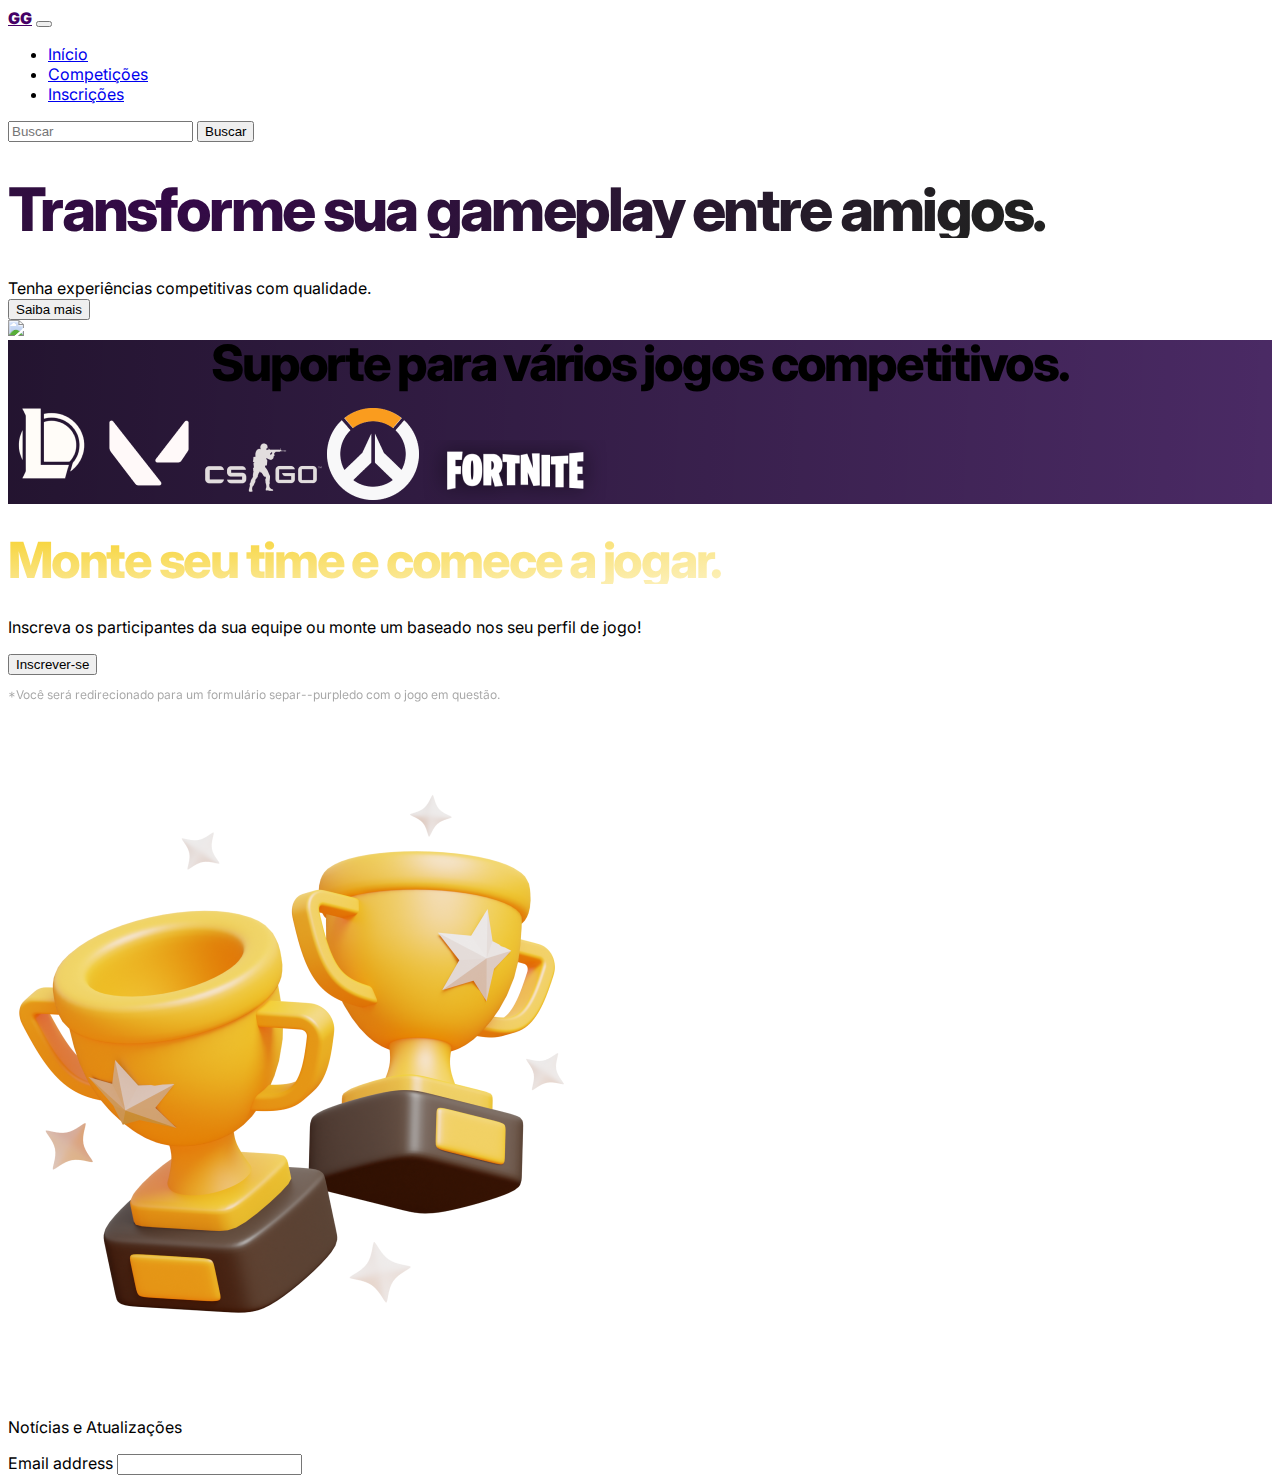
==== index.html @ 8f8a446a "arquivos" ====
<!DOCTYPE html>
<html lang="pt-br">
  <head>
    <meta charset="UTF-8" />
    <meta http-equiv="X-UA-Compatible" content="IE=edge" />
    <meta name="viewport" content="width=device-width, initial-scale=1.0" />
    <link rel="icon" href="./assets/icons8-ps-controller-50 (1).png" type="image/png">

    <link
      href="https://cdn.jsdelivr.net/npm/bootstrap@5.3.0-alpha2/dist/css/bootstrap.min.css"
      rel="stylesheet"
      integrity="sha384-aFq/bzH65dt+w6FI2ooMVUpc+21e0SRygnTpmBvdBgSdnuTN7QbdgL+OapgHtvPp"
      crossorigin="anonymous"
    />
    <script
      src="https://cdn.jsdelivr.net/npm/bootstrap@5.3.0-alpha2/dist/js/bootstrap.bundle.min.js"
      integrity="sha384-qKXV1j0HvMUeCBQ+QVp7JcfGl760yU08IQ+GpUo5hlbpg51QRiuqHAJz8+BrxE/N"
      crossorigin="anonymous"
    ></script>

    <link rel="preconnect" href="https://fonts.googleapis.com" />
    <link rel="preconnect" href="https://fonts.gstatic.com" crossorigin />
    <link
      href="https://fonts.googleapis.com/css2?family=Inter:wght@400;500;600;700;800;900&display=swap"
      rel="stylesheet"
    />
    <title>GameGroup</title>
  </head>
  <body>
    <nav class="navbar navbar-expand-lg bg-body-tertiary">
      <div class="container-sm">
        <a class="navbar-brand" href="#">GG</a>
        <button
          class="navbar-toggler"
          type="button"
          data-bs-toggle="collapse"
          data-bs-target="#navbarSupportedContent"
          aria-controls="navbarSupportedContent"
          aria-expanded="false"
          aria-label="Toggle navigation"
        >
          <span class="navbar-toggler-icon"></span>
        </button>
        <div class="collapse navbar-collapse" id="navbarSupportedContent">
          <ul class="navbar-nav me-auto mb-2 mb-lg-0">
            <li class="nav-item">
              <a class="nav-link active" aria-current="page" href="#landing-page">Início</a>
            </li>
            <li class="nav-item">
              <a class="nav-link" href="#">Competições</a>
            </li>
            <li class="nav-item">
              <a class="nav-link" href="#form-overview">Inscrições</a>
            </li>
          </ul>
          <form class="d-flex" role="search">
            <input
              class="form-control me-2"
              type="search"
              placeholder="Buscar"
              aria-label="Search"
            />
            <button class="btn btn-outline-dark" id="buttonSearch" type="submit">
              Buscar
            </button>
          </form>
        </div>
      </div>
    </nav>
    <section class="section" id="landing-page">
        <div class="container-lg d-flex ">
            <div class="my-auto d-flex flex-column">
                <h1 class="text-dark pb-1" id="gradient">Transforme sua gameplay entre amigos.</h1>
                <div class="text-dark mt-1">Tenha experiências competitivas com qualidade.</div>
                <button type="button" class="btn btn-outline-purple w-25 mt-2">Saiba mais</button>
            </div>
            <div class="container-md">
                <img src="./assets/Kerfin7_NEA_2332.png" class="img-fluid">
            </div>
        </div>
        </div>
    </section>
    <section id="game-informations">
      <div class="container-fluid d-flex flex-column " id="bgGradient">
        <div class="container-lg py-5 ">
        <div class="text-light text-center py-3" id="infoText">Suporte para vários jogos competitivos.</div>
        <div class="d-flex flex-row mt-4 opacity-50  " id="imgGames">
          <img class="row mx-2" src="./assets/league-of-legends7103-removebg-preview 1.png">
          <img class="row mx-2" src="./assets/valorant.png">
          <img class="row mx-2" src="./assets/image 2.png">
          <img class="row mx-2" src="./assets/overwatch.png">
          <img class="row mx-2" src="./assets/fornite.png">
        </div>
        </div>
      </div>
    </section>  
    <section id="form-overview">
      <div class="bg-dark">
        <div class="container-sm d-flex flex-row-reverse w-100">
          <div class="row my-auto w-50 mx-4">
            <h1 class="text-light my-auto" id="titleForm">Monte seu time e comece a jogar.</h1>
            <p class="text-light mt-2">Inscreva os participantes da sua equipe ou monte um baseado nos seu perfil de jogo!</p>
            <div class="px-3"><button type="button" class="btn btn-warning  w-25">Inscrever-se</button></div>
            <p class="text-light mt-3" id="info"> *Você será redirecionado para um formulário separ--purpledo com o jogo em questão.</p>
          </div>
          <div class="row w-50">
            <img src="./assets/asd 1.png">
          </div>
        </div>
        </div>
      </div>
    </section>
    <section id="footer">
      <div class="container-fluid bg-secondary">
        <div class="text-lg-center py-4 d-flex flex-row" id="email">
          <p class="text-black">Notícias e Atualizações</p>
          <form class="d-flex" role="search">
            <label for="exampleInputEmail1" class="form-label">Email address</label>
            <input type="email" class="form-control" id="exampleInputEmail1" aria-describedby="emailHelp">
          </form>
        </div>
      </div>
        <div class="container-lg">
          
        </div>
      </div>
    </section>
  </body>
  <style>
    :root {
      --purple: rgba(46, 0, 83, 0.81);
    }

    body {
      font-family: "Inter", sans-serif;
    }
    .navbar-brand {
      font-weight: 900;
      color: #450066;
    }
    #gradient {
        font-size: 60px;
        font-weight: 800;
        line-height: 93.5%;
        /* or 73px */
        letter-spacing: -0.0457em;
        background: radial-gradient(64.79% 294.87% at 13.44% 37.11%, #340948 0%, rgba(0, 0, 0, 0.87) 100%) /* warning: gradient uses a rotation that is not supported by CSS and may not behave as expected */;
        -webkit-background-clip: text;
        -webkit-text-fill-color: transparent;
        background-clip: text;
    }
    #bgGradient {
      background: linear-gradient(92.18deg, #000000 -90.38%, rgba(46, 0, 83, 0.81) 128.07%);
    }
    #infoText {
      font-weight: 800;
      font-size: 50px;
      line-height: 93.4%;
      /* or 64px */
      text-align: center;
      letter-spacing: -0.045em;
    }
    #titleForm {
      font-weight: 800;
      font-size: 50px;
      line-height: 93.4%;
      /* or 64px */

      letter-spacing: -0.045em;

      background: radial-gradient(106% 295.35% at 3.12% -55.78%, #f5ca0b 0%, #FFFFFF 100%) /* warning: gradient uses a rotation that is not supported by CSS and may not behave as expected */;
      -webkit-background-clip: text;
      -webkit-text-fill-color: transparent;
      background-clip: text;
    }
    #imgGames {
      align-content: center;
      align-items: center;
      justify-content: center;
    }
    #info {
      font-weight: 400;
      font-size: 12px;
      opacity: 35%;
      
    }
    #email {
      align-content: center;
      align-items: center;
      justify-content: center;
    }
    .btn btn-outline {
      background-color: var(--purple);
      border-color: var(--purple);
    }
  </style>
</html>
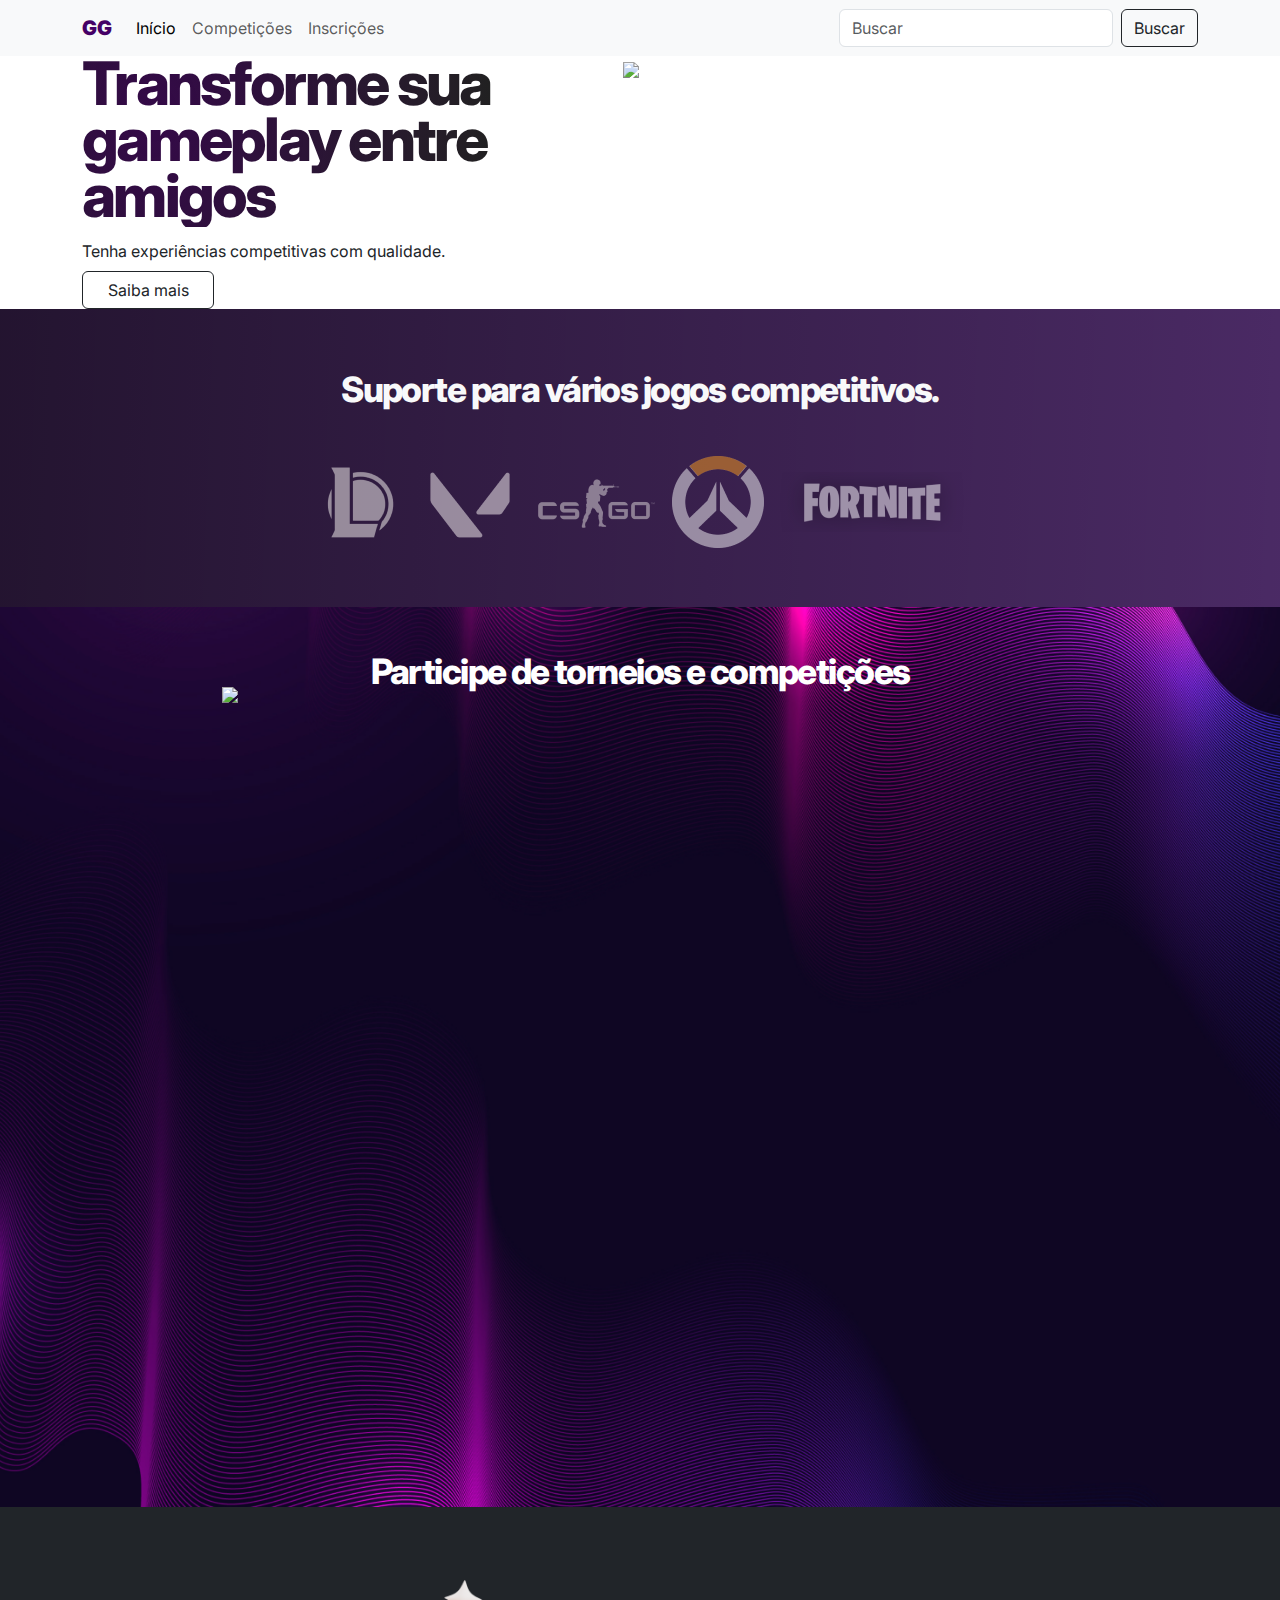
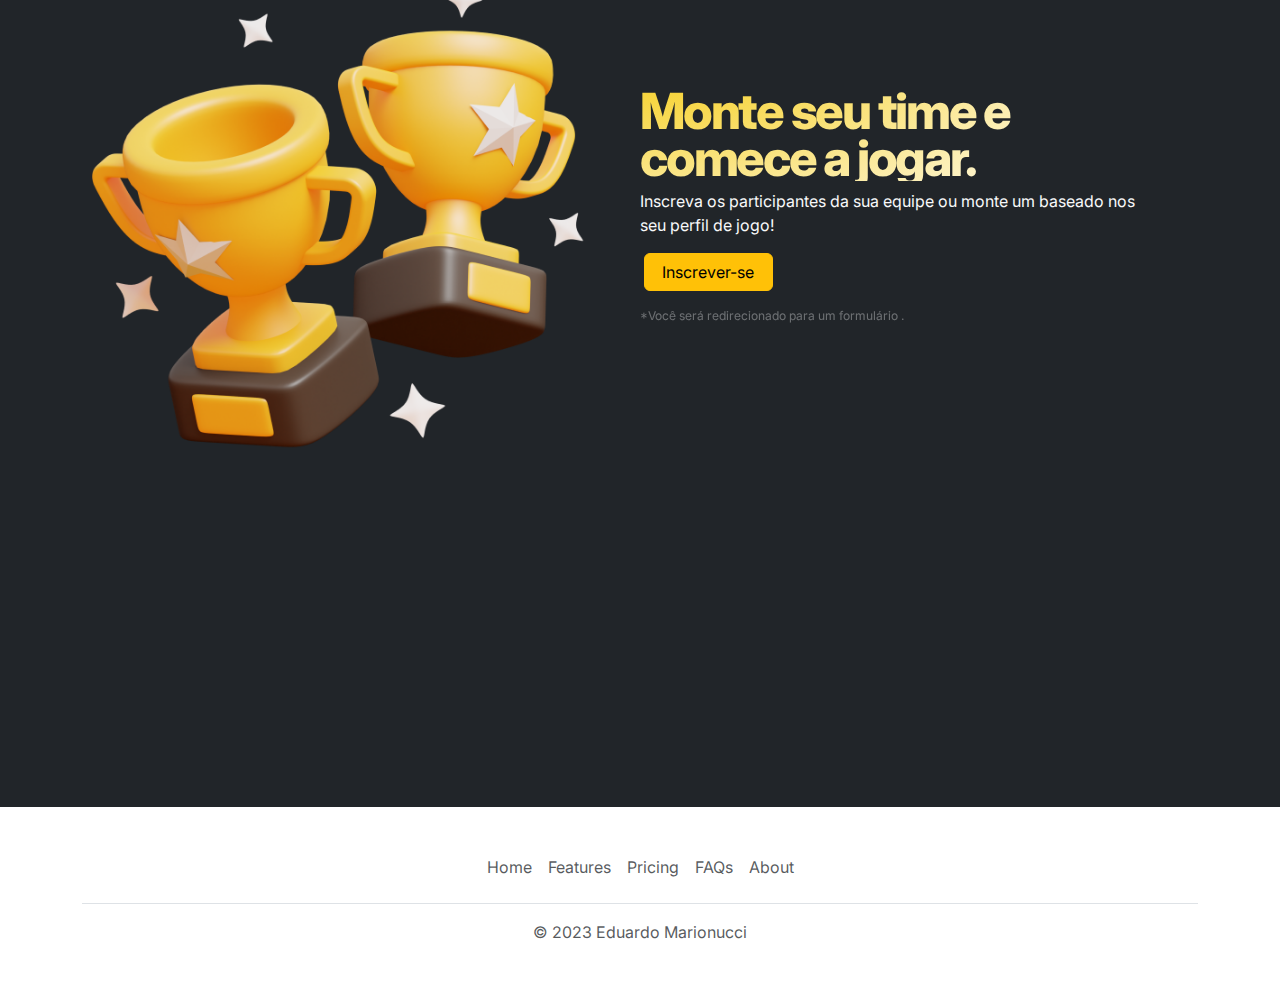
==== commit af3a22d2: "final changes" ====
--- a/index.html
+++ b/index.html
@@ -1,197 +1,288 @@
-<!DOCTYPE html>
-<html lang="pt-br">
-  <head>
-    <meta charset="UTF-8" />
-    <meta http-equiv="X-UA-Compatible" content="IE=edge" />
-    <meta name="viewport" content="width=device-width, initial-scale=1.0" />
-    <link rel="icon" href="./assets/icons8-ps-controller-50 (1).png" type="image/png">
-
-    <link
-      href="https://cdn.jsdelivr.net/npm/bootstrap@5.3.0-alpha2/dist/css/bootstrap.min.css"
-      rel="stylesheet"
-      integrity="sha384-aFq/bzH65dt+w6FI2ooMVUpc+21e0SRygnTpmBvdBgSdnuTN7QbdgL+OapgHtvPp"
-      crossorigin="anonymous"
-    />
-    <script
-      src="https://cdn.jsdelivr.net/npm/bootstrap@5.3.0-alpha2/dist/js/bootstrap.bundle.min.js"
-      integrity="sha384-qKXV1j0HvMUeCBQ+QVp7JcfGl760yU08IQ+GpUo5hlbpg51QRiuqHAJz8+BrxE/N"
-      crossorigin="anonymous"
-    ></script>
-
-    <link rel="preconnect" href="https://fonts.googleapis.com" />
-    <link rel="preconnect" href="https://fonts.gstatic.com" crossorigin />
-    <link
-      href="https://fonts.googleapis.com/css2?family=Inter:wght@400;500;600;700;800;900&display=swap"
-      rel="stylesheet"
-    />
-    <title>GameGroup</title>
-  </head>
-  <body>
-    <nav class="navbar navbar-expand-lg bg-body-tertiary">
-      <div class="container-sm">
-        <a class="navbar-brand" href="#">GG</a>
-        <button
-          class="navbar-toggler"
-          type="button"
-          data-bs-toggle="collapse"
-          data-bs-target="#navbarSupportedContent"
-          aria-controls="navbarSupportedContent"
-          aria-expanded="false"
-          aria-label="Toggle navigation"
-        >
-          <span class="navbar-toggler-icon"></span>
-        </button>
-        <div class="collapse navbar-collapse" id="navbarSupportedContent">
-          <ul class="navbar-nav me-auto mb-2 mb-lg-0">
-            <li class="nav-item">
-              <a class="nav-link active" aria-current="page" href="#landing-page">Início</a>
-            </li>
-            <li class="nav-item">
-              <a class="nav-link" href="#">Competições</a>
-            </li>
-            <li class="nav-item">
-              <a class="nav-link" href="#form-overview">Inscrições</a>
-            </li>
-          </ul>
-          <form class="d-flex" role="search">
-            <input
-              class="form-control me-2"
-              type="search"
-              placeholder="Buscar"
-              aria-label="Search"
-            />
-            <button class="btn btn-outline-dark" id="buttonSearch" type="submit">
-              Buscar
-            </button>
-          </form>
-        </div>
-      </div>
-    </nav>
-    <section class="section" id="landing-page">
-        <div class="container-lg d-flex ">
-            <div class="my-auto d-flex flex-column">
-                <h1 class="text-dark pb-1" id="gradient">Transforme sua gameplay entre amigos.</h1>
-                <div class="text-dark mt-1">Tenha experiências competitivas com qualidade.</div>
-                <button type="button" class="btn btn-outline-purple w-25 mt-2">Saiba mais</button>
-            </div>
-            <div class="container-md">
-                <img src="./assets/Kerfin7_NEA_2332.png" class="img-fluid">
-            </div>
-        </div>
-        </div>
-    </section>
-    <section id="game-informations">
-      <div class="container-fluid d-flex flex-column " id="bgGradient">
-        <div class="container-lg py-5 ">
-        <div class="text-light text-center py-3" id="infoText">Suporte para vários jogos competitivos.</div>
-        <div class="d-flex flex-row mt-4 opacity-50  " id="imgGames">
-          <img class="row mx-2" src="./assets/league-of-legends7103-removebg-preview 1.png">
-          <img class="row mx-2" src="./assets/valorant.png">
-          <img class="row mx-2" src="./assets/image 2.png">
-          <img class="row mx-2" src="./assets/overwatch.png">
-          <img class="row mx-2" src="./assets/fornite.png">
-        </div>
-        </div>
-      </div>
-    </section>  
-    <section id="form-overview">
-      <div class="bg-dark">
-        <div class="container-sm d-flex flex-row-reverse w-100">
-          <div class="row my-auto w-50 mx-4">
-            <h1 class="text-light my-auto" id="titleForm">Monte seu time e comece a jogar.</h1>
-            <p class="text-light mt-2">Inscreva os participantes da sua equipe ou monte um baseado nos seu perfil de jogo!</p>
-            <div class="px-3"><button type="button" class="btn btn-warning  w-25">Inscrever-se</button></div>
-            <p class="text-light mt-3" id="info"> *Você será redirecionado para um formulário separ--purpledo com o jogo em questão.</p>
-          </div>
-          <div class="row w-50">
-            <img src="./assets/asd 1.png">
-          </div>
-        </div>
-        </div>
-      </div>
-    </section>
-    <section id="footer">
-      <div class="container-fluid bg-secondary">
-        <div class="text-lg-center py-4 d-flex flex-row" id="email">
-          <p class="text-black">Notícias e Atualizações</p>
-          <form class="d-flex" role="search">
-            <label for="exampleInputEmail1" class="form-label">Email address</label>
-            <input type="email" class="form-control" id="exampleInputEmail1" aria-describedby="emailHelp">
-          </form>
-        </div>
-      </div>
-        <div class="container-lg">
-          
-        </div>
-      </div>
-    </section>
-  </body>
-  <style>
-    :root {
-      --purple: rgba(46, 0, 83, 0.81);
-    }
-
-    body {
-      font-family: "Inter", sans-serif;
-    }
-    .navbar-brand {
-      font-weight: 900;
-      color: #450066;
-    }
-    #gradient {
-        font-size: 60px;
-        font-weight: 800;
-        line-height: 93.5%;
-        /* or 73px */
-        letter-spacing: -0.0457em;
-        background: radial-gradient(64.79% 294.87% at 13.44% 37.11%, #340948 0%, rgba(0, 0, 0, 0.87) 100%) /* warning: gradient uses a rotation that is not supported by CSS and may not behave as expected */;
-        -webkit-background-clip: text;
-        -webkit-text-fill-color: transparent;
-        background-clip: text;
-    }
-    #bgGradient {
-      background: linear-gradient(92.18deg, #000000 -90.38%, rgba(46, 0, 83, 0.81) 128.07%);
-    }
-    #infoText {
-      font-weight: 800;
-      font-size: 50px;
-      line-height: 93.4%;
-      /* or 64px */
-      text-align: center;
-      letter-spacing: -0.045em;
-    }
-    #titleForm {
-      font-weight: 800;
-      font-size: 50px;
-      line-height: 93.4%;
-      /* or 64px */
-
-      letter-spacing: -0.045em;
-
-      background: radial-gradient(106% 295.35% at 3.12% -55.78%, #f5ca0b 0%, #FFFFFF 100%) /* warning: gradient uses a rotation that is not supported by CSS and may not behave as expected */;
-      -webkit-background-clip: text;
-      -webkit-text-fill-color: transparent;
-      background-clip: text;
-    }
-    #imgGames {
-      align-content: center;
-      align-items: center;
-      justify-content: center;
-    }
-    #info {
-      font-weight: 400;
-      font-size: 12px;
-      opacity: 35%;
-      
-    }
-    #email {
-      align-content: center;
-      align-items: center;
-      justify-content: center;
-    }
-    .btn btn-outline {
-      background-color: var(--purple);
-      border-color: var(--purple);
-    }
-  </style>
-</html>
+<!DOCTYPE html>
+<html lang="pt-br">
+
+<head>
+  <meta charset="UTF-8" />
+  <meta http-equiv="X-UA-Compatible" content="IE=edge" />
+  <meta name="viewport" content="width=device-width, initial-scale=1.0" />
+  <link rel="icon" href="./assets/icons8-ps-controller-50 (1).png" type="image/png">
+  <script src="js/script.js"></script>
+  <link rel="stylesheet" href="https://cdnjs.cloudflare.com/ajax/libs/bootstrap/5.0.1/css/bootstrap.min.css">
+
+  <link href="https://cdn.jsdelivr.net/npm/bootstrap@5.3.0-alpha2/dist/css/bootstrap.min.css" rel="stylesheet"
+    integrity="sha384-aFq/bzH65dt+w6FI2ooMVUpc+21e0SRygnTpmBvdBgSdnuTN7QbdgL+OapgHtvPp" crossorigin="anonymous" />
+  <script src="https://cdn.jsdelivr.net/npm/bootstrap@5.3.0-alpha2/dist/js/bootstrap.bundle.min.js"
+    integrity="sha384-qKXV1j0HvMUeCBQ+QVp7JcfGl760yU08IQ+GpUo5hlbpg51QRiuqHAJz8+BrxE/N"
+    crossorigin="anonymous"></script>
+
+  <link rel="preconnect" href="https://fonts.googleapis.com" />
+  <link rel="preconnect" href="https://fonts.gstatic.com" crossorigin />
+  <link href="https://fonts.googleapis.com/css2?family=Inter:wght@400;500;600;700;800;900&display=swap"
+    rel="stylesheet" />
+  <title>GameGroup</title>
+</head>
+
+<body>
+  <nav class="navbar navbar-expand-lg bg-body-tertiary">
+    <div class="container-sm">
+      <a class="navbar-brand" href="#">GG</a>
+      <button class="navbar-toggler" type="button" data-bs-toggle="collapse" data-bs-target="#navbarSupportedContent"
+        aria-controls="navbarSupportedContent" aria-expanded="false" aria-label="Toggle navigation">
+        <span class="navbar-toggler-icon"></span>
+      </button>
+      <div class="collapse navbar-collapse" id="navbarSupportedContent">
+        <ul class="navbar-nav me-auto mb-2 mb-lg-0">
+          <li class="nav-item">
+            <a class="nav-link active" aria-current="page" href="#landing-page">Início</a>
+          </li>
+          <li class="nav-item">
+            <a class="nav-link" href="#">Competições</a>
+          </li>
+          <li class="nav-item">
+            <a class="nav-link" href="#form-overview">Inscrições</a>
+          </li>
+        </ul>
+        <form class="d-flex" role="search">
+          <input class="form-control me-2" type="search" placeholder="Buscar" aria-label="Search" />
+          <button class="btn btn-outline-dark" id="buttonSearch" type="submit">
+            Buscar
+          </button>
+        </form>
+      </div>
+    </div>
+  </nav>
+  <section class="section" id="landing-page">
+    <div class="container-lg d-flex ">
+      <div class="my-auto d-flex flex-column">
+        <h1 class="text-dark pb-1" id="gradient">Transforme sua gameplay entre amigos</h1>
+        <div class="text-dark mt-1">Tenha experiências competitivas com qualidade.</div>
+        <button type="button" class="btn btn-outline-dark w-25 mt-2">Saiba mais</button>
+      </div>
+      <div class="container-md">
+        <img src="./assets/Kerfin7_NEA_2332.png" class="img-fluid">
+      </div>
+    </div>
+    </div>
+  </section>
+  <section id="game-informations">
+    <div class="container-fluid d-flex flex-column " id="bgGradient">
+      <div class="container-lg py-5 ">
+        <div class="d-flex justify-content-center">
+          <div class="text-light text-center py-3" id="infoText">Suporte para vários jogos competitivos.</div>
+        </div>
+        <div class="d-flex flex-row mt-4 opacity-50  " id="imgGames">
+          <img class="row mx-2" src="./assets/league-of-legends7103-removebg-preview 1.png">
+          <img class="row mx-2" src="./assets/valorant.png">
+          <img class="row mx-2" src="./assets/image 2.png">
+          <img class="row mx-2" src="./assets/overwatch.png">
+          <img class="row mx-2" src="./assets/fornite.png">
+        </div>
+      </div>
+    </div>
+  </section>
+  <section id="tournaments">
+    <div class="bg-opacity-50">
+      <div class="masterhead object-fit-cover bg-dark"
+        style="background-image: url('./assets/3312542\ 1.png');">
+        <div class="container-lg pt-5 d-flex flex-column align-items-center">
+          <h1 id="titleTournaments" class="text-white">Participe de torneios e competições</h1>
+          <img src="/assets/champions-loud-removebg (2).png" class="img w-75">
+        </div>
+      </div>
+    </div>
+  </section>
+  <section id="form-overview">
+    <div class="bg-dark" style="height: 100vh !important;">
+      <div class="container-sm d-flex flex-row-reverse w-100">
+        <div class="row my-auto w-50 mx-4">
+          <h1 class="text-light my-auto" id="titleForm">Monte seu time e comece a jogar.</h1>
+          <p class="text-light mt-2">Inscreva os participantes da sua equipe ou monte um baseado nos seu perfil de jogo!
+          </p>
+          <div class="px-3"><button type="button" class="btn btn-warning  w-25" data-bs-toggle="modal"
+              data-bs-target="#myModal">Inscrever-se</button></div>
+          <p class="text-light mt-3" id="info"> *Você será redirecionado para um formulário .</p>
+        </div>
+        <div class="row w-50">
+          <img src="./assets/asd 1.png">
+        </div>
+      </div>
+    </div>
+    </div>
+
+    <!-- Modal -->
+    <div class="modal fade " id="myModal" tabindex="-1" aria-labelledby="exampleModalLabel" aria-hidden="true">
+      <div class="modal-dialog">
+        <div class="modal-content">
+          <div class="modal-header">
+            <h5 class="modal-title" id="exampleModalLabel">Formulário de Exemplo</h5>
+            <button type="button" class="btn-close" data-bs-dismiss="modal" aria-label="Fechar"></button>
+          </div>
+          <div class="modal-body">
+            <div>
+              <div class="mb-3">
+                <label for="nome" class="form-label">Nome</label>
+                <input type="text" class="form-control" id="nome">
+              </div>
+              <div class="mb-3">
+                <label for="data-nascimento" class="form-label">Data de Nascimento</label>
+                <input type="date" class="form-control" id="data-nascimento">
+              </div>
+              <div class="mb-3">
+                <label for="opcoes1" class="form-label">Opções 1</label>
+                <select class="form-select" aria-label="Opções 1" id="opcoes1">
+                  <option selected>Selecione uma opção</option>
+                  <option value="1">Opção 1</option>
+                  <option value="2">Opção 2</option>
+                  <option value="3">Opção 3</option>
+                  <option value="4">Opção 4</option>
+                  <option value="5">Opção 5</option>
+                </select>
+              </div>
+              <div class="mb-3 ">
+                <label for="radio" class="form-label">Tipo de Inscrição</label><br>
+                <div class="d-flex">
+                  <div class="form-check m">
+                    <input class="form-check-input" type="radio" name="radio" id="radio1" value="option1" checked>
+                    <label class="form-check-label" for="radio1">
+                      Um jogador
+                    </label>
+                  </div>
+                  <div class="form-check mx-2">
+                    <input class="form-check-input" type="radio" name="radio" id="radio2" value="option2">
+                    <label class="form-check-label" for="radio2">
+                      Equipe
+                    </label>
+                  </div>
+                </div>
+              </div>
+              </form>
+            </div>
+            <div class="modal-footer">
+              <button type="button" class="btn btn-secondary" data-bs-dismiss="modal">Fechar</button>
+              <button type="button" class="btn btn-primary">Salvar</button>
+            </div>
+          </div>
+        </div>
+      </div>
+  </section>
+  <footer>
+    <div class="container">
+      <footer class="py-3 my-4">
+        <ul class="nav justify-content-center border-bottom pb-3 mb-3">
+          <li class="nav-item"><a href="#" class="nav-link px-2 text-muted">Home</a></li>
+          <li class="nav-item"><a href="#" class="nav-link px-2 text-muted">Features</a></li>
+          <li class="nav-item"><a href="#" class="nav-link px-2 text-muted">Pricing</a></li>
+          <li class="nav-item"><a href="#" class="nav-link px-2 text-muted">FAQs</a></li>
+          <li class="nav-item"><a href="#" class="nav-link px-2 text-muted">About</a></li>
+        </ul>
+        <p class="text-center text-muted">© 2023 Eduardo Marionucci</p>
+      </footer>
+    </div>
+  </footer>
+</body>
+<!-- Adicione o JavaScript do Bootstrap e do jQuery -->
+<script src="https://code.jquery.com/jquery-3.6.0.min.js"></script>
+<script src="https://cdnjs.cloudflare.com/ajax/libs/bootstrap/5.0.1/js/bootstrap.bundle.min.js"></script>
+<style>
+  :root {
+    --purple: rgba(46, 0, 83, 0.81);
+  }
+
+  body {
+    font-family: "Inter", sans-serif;
+  }
+
+  .navbar-brand {
+    font-weight: 900;
+    color: #450066;
+  }
+
+  #gradient {
+    font-size: 60px;
+    font-weight: 800;
+    line-height: 93.5%;
+    /* or 73px */
+    letter-spacing: -0.0457em;
+    background: radial-gradient(64.79% 294.87% at 13.44% 37.11%, #340948 0%, rgba(0, 0, 0, 0.87) 100%)
+      /* warning: gradient uses a rotation that is not supported by CSS and may not behave as expected */
+    ;
+    -webkit-background-clip: text;
+    -webkit-text-fill-color: transparent;
+    background-clip: text;
+  }
+
+  #bgGradient {
+    background: linear-gradient(92.18deg, #000000 -90.38%, rgba(46, 0, 83, 0.81) 128.07%);
+  }
+
+  #infoText {
+    font-weight: 800;
+    font-size: 35px;
+    line-height: 93.4%;
+    /* or 64px */
+    letter-spacing: -0.045em;
+    max-width: 60%;
+    text-align: center;
+    margin: 0;
+  }
+
+  #titleTournaments {
+    font-weight: 800;
+    font-size: 35px;
+    line-height: 93.4%;
+    /* or 64px */
+    letter-spacing: -0.045em;
+    text-align: center;
+    margin: 0;
+  }
+
+  #titleForm {
+    font-weight: 800;
+    font-size: 50px;
+    line-height: 93.4%;
+    /* or 64px */
+
+    letter-spacing: -0.045em;
+
+    background: radial-gradient(106% 295.35% at 3.12% -55.78%, #f5ca0b 0%, #FFFFFF 100%)
+      /* warning: gradient uses a rotation that is not supported by CSS and may not behave as expected */
+    ;
+    -webkit-background-clip: text;
+    -webkit-text-fill-color: transparent;
+    background-clip: text;
+  }
+
+  #imgGames {
+    align-content: center;
+    align-items: center;
+    justify-content: center;
+  }
+
+  #info {
+    font-weight: 400;
+    font-size: 12px;
+    opacity: 35%;
+
+  }
+
+  #email {
+    align-content: center;
+    align-items: center;
+    justify-content: center;
+  }
+
+  .btn btn-outline {
+    background-color: var(--purple);
+    border-color: var(--purple);
+  }
+
+  .masterhead {
+    min-height: 100vh;
+    background-position: center;
+    background-repeat: no-repeat;
+    background-size: cover;
+    position: relative;
+  }
+</style>
+
+</html>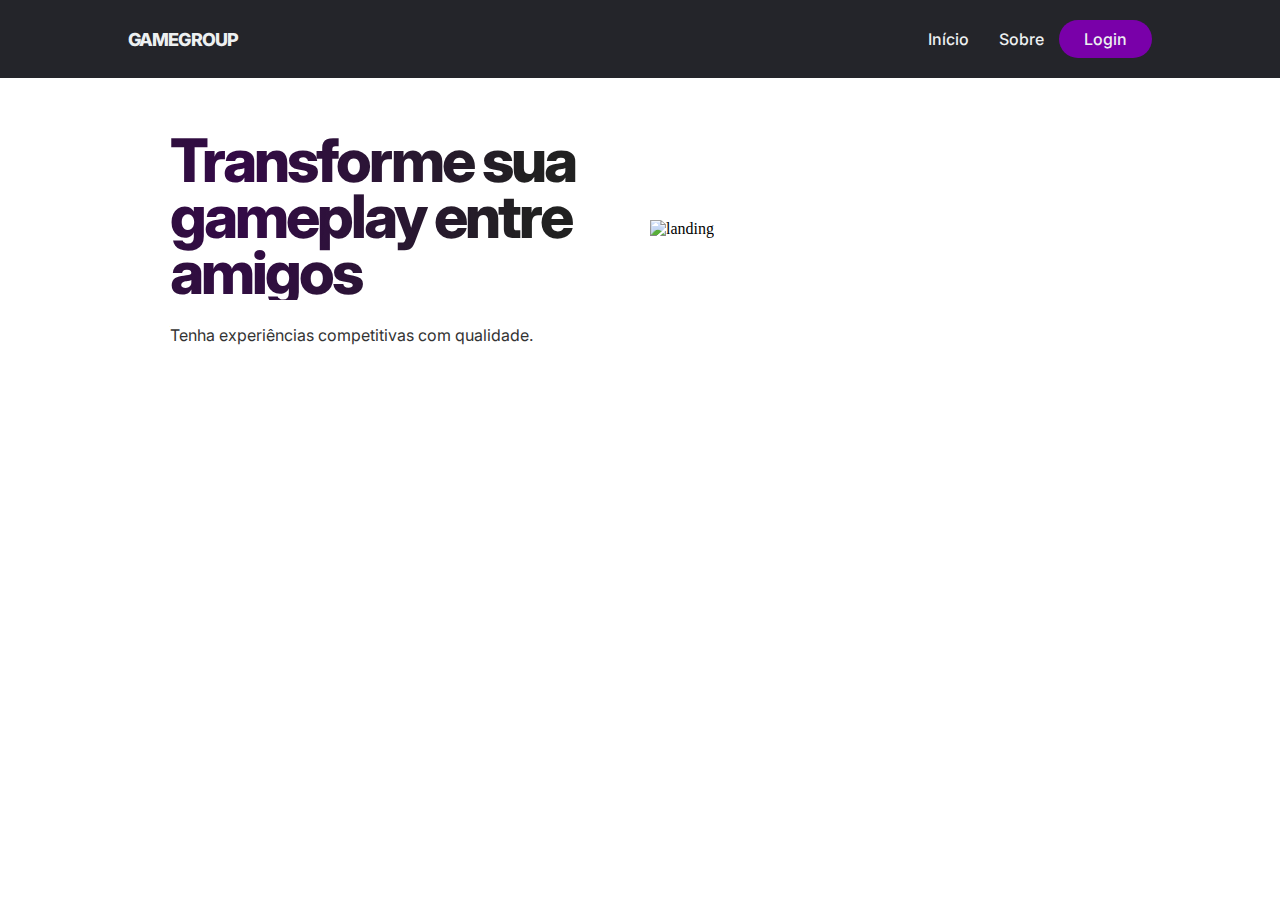
==== commit 4f14fef9: "Login auth" ====
--- a/index.html
+++ b/index.html
@@ -1,288 +1,51 @@
-<!DOCTYPE html>
-<html lang="pt-br">
-
-<head>
-  <meta charset="UTF-8" />
-  <meta http-equiv="X-UA-Compatible" content="IE=edge" />
-  <meta name="viewport" content="width=device-width, initial-scale=1.0" />
-  <link rel="icon" href="./assets/icons8-ps-controller-50 (1).png" type="image/png">
-  <script src="js/script.js"></script>
-  <link rel="stylesheet" href="https://cdnjs.cloudflare.com/ajax/libs/bootstrap/5.0.1/css/bootstrap.min.css">
-
-  <link href="https://cdn.jsdelivr.net/npm/bootstrap@5.3.0-alpha2/dist/css/bootstrap.min.css" rel="stylesheet"
-    integrity="sha384-aFq/bzH65dt+w6FI2ooMVUpc+21e0SRygnTpmBvdBgSdnuTN7QbdgL+OapgHtvPp" crossorigin="anonymous" />
-  <script src="https://cdn.jsdelivr.net/npm/bootstrap@5.3.0-alpha2/dist/js/bootstrap.bundle.min.js"
-    integrity="sha384-qKXV1j0HvMUeCBQ+QVp7JcfGl760yU08IQ+GpUo5hlbpg51QRiuqHAJz8+BrxE/N"
-    crossorigin="anonymous"></script>
-
-  <link rel="preconnect" href="https://fonts.googleapis.com" />
-  <link rel="preconnect" href="https://fonts.gstatic.com" crossorigin />
-  <link href="https://fonts.googleapis.com/css2?family=Inter:wght@400;500;600;700;800;900&display=swap"
-    rel="stylesheet" />
-  <title>GameGroup</title>
-</head>
-
-<body>
-  <nav class="navbar navbar-expand-lg bg-body-tertiary">
-    <div class="container-sm">
-      <a class="navbar-brand" href="#">GG</a>
-      <button class="navbar-toggler" type="button" data-bs-toggle="collapse" data-bs-target="#navbarSupportedContent"
-        aria-controls="navbarSupportedContent" aria-expanded="false" aria-label="Toggle navigation">
-        <span class="navbar-toggler-icon"></span>
-      </button>
-      <div class="collapse navbar-collapse" id="navbarSupportedContent">
-        <ul class="navbar-nav me-auto mb-2 mb-lg-0">
-          <li class="nav-item">
-            <a class="nav-link active" aria-current="page" href="#landing-page">Início</a>
-          </li>
-          <li class="nav-item">
-            <a class="nav-link" href="#">Competições</a>
-          </li>
-          <li class="nav-item">
-            <a class="nav-link" href="#form-overview">Inscrições</a>
-          </li>
-        </ul>
-        <form class="d-flex" role="search">
-          <input class="form-control me-2" type="search" placeholder="Buscar" aria-label="Search" />
-          <button class="btn btn-outline-dark" id="buttonSearch" type="submit">
-            Buscar
-          </button>
-        </form>
-      </div>
-    </div>
-  </nav>
-  <section class="section" id="landing-page">
-    <div class="container-lg d-flex ">
-      <div class="my-auto d-flex flex-column">
-        <h1 class="text-dark pb-1" id="gradient">Transforme sua gameplay entre amigos</h1>
-        <div class="text-dark mt-1">Tenha experiências competitivas com qualidade.</div>
-        <button type="button" class="btn btn-outline-dark w-25 mt-2">Saiba mais</button>
-      </div>
-      <div class="container-md">
-        <img src="./assets/Kerfin7_NEA_2332.png" class="img-fluid">
-      </div>
-    </div>
-    </div>
-  </section>
-  <section id="game-informations">
-    <div class="container-fluid d-flex flex-column " id="bgGradient">
-      <div class="container-lg py-5 ">
-        <div class="d-flex justify-content-center">
-          <div class="text-light text-center py-3" id="infoText">Suporte para vários jogos competitivos.</div>
-        </div>
-        <div class="d-flex flex-row mt-4 opacity-50  " id="imgGames">
-          <img class="row mx-2" src="./assets/league-of-legends7103-removebg-preview 1.png">
-          <img class="row mx-2" src="./assets/valorant.png">
-          <img class="row mx-2" src="./assets/image 2.png">
-          <img class="row mx-2" src="./assets/overwatch.png">
-          <img class="row mx-2" src="./assets/fornite.png">
-        </div>
-      </div>
-    </div>
-  </section>
-  <section id="tournaments">
-    <div class="bg-opacity-50">
-      <div class="masterhead object-fit-cover bg-dark"
-        style="background-image: url('./assets/3312542\ 1.png');">
-        <div class="container-lg pt-5 d-flex flex-column align-items-center">
-          <h1 id="titleTournaments" class="text-white">Participe de torneios e competições</h1>
-          <img src="/assets/champions-loud-removebg (2).png" class="img w-75">
-        </div>
-      </div>
-    </div>
-  </section>
-  <section id="form-overview">
-    <div class="bg-dark" style="height: 100vh !important;">
-      <div class="container-sm d-flex flex-row-reverse w-100">
-        <div class="row my-auto w-50 mx-4">
-          <h1 class="text-light my-auto" id="titleForm">Monte seu time e comece a jogar.</h1>
-          <p class="text-light mt-2">Inscreva os participantes da sua equipe ou monte um baseado nos seu perfil de jogo!
-          </p>
-          <div class="px-3"><button type="button" class="btn btn-warning  w-25" data-bs-toggle="modal"
-              data-bs-target="#myModal">Inscrever-se</button></div>
-          <p class="text-light mt-3" id="info"> *Você será redirecionado para um formulário .</p>
-        </div>
-        <div class="row w-50">
-          <img src="./assets/asd 1.png">
-        </div>
-      </div>
-    </div>
-    </div>
-
-    <!-- Modal -->
-    <div class="modal fade " id="myModal" tabindex="-1" aria-labelledby="exampleModalLabel" aria-hidden="true">
-      <div class="modal-dialog">
-        <div class="modal-content">
-          <div class="modal-header">
-            <h5 class="modal-title" id="exampleModalLabel">Formulário de Exemplo</h5>
-            <button type="button" class="btn-close" data-bs-dismiss="modal" aria-label="Fechar"></button>
-          </div>
-          <div class="modal-body">
-            <div>
-              <div class="mb-3">
-                <label for="nome" class="form-label">Nome</label>
-                <input type="text" class="form-control" id="nome">
-              </div>
-              <div class="mb-3">
-                <label for="data-nascimento" class="form-label">Data de Nascimento</label>
-                <input type="date" class="form-control" id="data-nascimento">
-              </div>
-              <div class="mb-3">
-                <label for="opcoes1" class="form-label">Opções 1</label>
-                <select class="form-select" aria-label="Opções 1" id="opcoes1">
-                  <option selected>Selecione uma opção</option>
-                  <option value="1">Opção 1</option>
-                  <option value="2">Opção 2</option>
-                  <option value="3">Opção 3</option>
-                  <option value="4">Opção 4</option>
-                  <option value="5">Opção 5</option>
-                </select>
-              </div>
-              <div class="mb-3 ">
-                <label for="radio" class="form-label">Tipo de Inscrição</label><br>
-                <div class="d-flex">
-                  <div class="form-check m">
-                    <input class="form-check-input" type="radio" name="radio" id="radio1" value="option1" checked>
-                    <label class="form-check-label" for="radio1">
-                      Um jogador
-                    </label>
-                  </div>
-                  <div class="form-check mx-2">
-                    <input class="form-check-input" type="radio" name="radio" id="radio2" value="option2">
-                    <label class="form-check-label" for="radio2">
-                      Equipe
-                    </label>
-                  </div>
-                </div>
-              </div>
-              </form>
-            </div>
-            <div class="modal-footer">
-              <button type="button" class="btn btn-secondary" data-bs-dismiss="modal">Fechar</button>
-              <button type="button" class="btn btn-primary">Salvar</button>
-            </div>
-          </div>
-        </div>
-      </div>
-  </section>
-  <footer>
-    <div class="container">
-      <footer class="py-3 my-4">
-        <ul class="nav justify-content-center border-bottom pb-3 mb-3">
-          <li class="nav-item"><a href="#" class="nav-link px-2 text-muted">Home</a></li>
-          <li class="nav-item"><a href="#" class="nav-link px-2 text-muted">Features</a></li>
-          <li class="nav-item"><a href="#" class="nav-link px-2 text-muted">Pricing</a></li>
-          <li class="nav-item"><a href="#" class="nav-link px-2 text-muted">FAQs</a></li>
-          <li class="nav-item"><a href="#" class="nav-link px-2 text-muted">About</a></li>
-        </ul>
-        <p class="text-center text-muted">© 2023 Eduardo Marionucci</p>
-      </footer>
-    </div>
-  </footer>
-</body>
-<!-- Adicione o JavaScript do Bootstrap e do jQuery -->
-<script src="https://code.jquery.com/jquery-3.6.0.min.js"></script>
-<script src="https://cdnjs.cloudflare.com/ajax/libs/bootstrap/5.0.1/js/bootstrap.bundle.min.js"></script>
-<style>
-  :root {
-    --purple: rgba(46, 0, 83, 0.81);
-  }
-
-  body {
-    font-family: "Inter", sans-serif;
-  }
-
-  .navbar-brand {
-    font-weight: 900;
-    color: #450066;
-  }
-
-  #gradient {
-    font-size: 60px;
-    font-weight: 800;
-    line-height: 93.5%;
-    /* or 73px */
-    letter-spacing: -0.0457em;
-    background: radial-gradient(64.79% 294.87% at 13.44% 37.11%, #340948 0%, rgba(0, 0, 0, 0.87) 100%)
-      /* warning: gradient uses a rotation that is not supported by CSS and may not behave as expected */
-    ;
-    -webkit-background-clip: text;
-    -webkit-text-fill-color: transparent;
-    background-clip: text;
-  }
-
-  #bgGradient {
-    background: linear-gradient(92.18deg, #000000 -90.38%, rgba(46, 0, 83, 0.81) 128.07%);
-  }
-
-  #infoText {
-    font-weight: 800;
-    font-size: 35px;
-    line-height: 93.4%;
-    /* or 64px */
-    letter-spacing: -0.045em;
-    max-width: 60%;
-    text-align: center;
-    margin: 0;
-  }
-
-  #titleTournaments {
-    font-weight: 800;
-    font-size: 35px;
-    line-height: 93.4%;
-    /* or 64px */
-    letter-spacing: -0.045em;
-    text-align: center;
-    margin: 0;
-  }
-
-  #titleForm {
-    font-weight: 800;
-    font-size: 50px;
-    line-height: 93.4%;
-    /* or 64px */
-
-    letter-spacing: -0.045em;
-
-    background: radial-gradient(106% 295.35% at 3.12% -55.78%, #f5ca0b 0%, #FFFFFF 100%)
-      /* warning: gradient uses a rotation that is not supported by CSS and may not behave as expected */
-    ;
-    -webkit-background-clip: text;
-    -webkit-text-fill-color: transparent;
-    background-clip: text;
-  }
-
-  #imgGames {
-    align-content: center;
-    align-items: center;
-    justify-content: center;
-  }
-
-  #info {
-    font-weight: 400;
-    font-size: 12px;
-    opacity: 35%;
-
-  }
-
-  #email {
-    align-content: center;
-    align-items: center;
-    justify-content: center;
-  }
-
-  .btn btn-outline {
-    background-color: var(--purple);
-    border-color: var(--purple);
-  }
-
-  .masterhead {
-    min-height: 100vh;
-    background-position: center;
-    background-repeat: no-repeat;
-    background-size: cover;
-    position: relative;
-  }
-</style>
-
+<!DOCTYPE html>
+<html lang="pt-br">
+
+<head>
+    <meta charset="UTF-8">
+    <meta name="viewport" content="width=device-width, initial-scale=1.0">
+    <link rel="preconnect" href="https://fonts.googleapis.com" />
+    <link rel="preconnect" href="https://fonts.gstatic.com" crossorigin />
+    <link href="https://fonts.googleapis.com/css2?family=Inter:wght@400;500;600;700;800;900&display=swap"
+        rel="stylesheet" />
+    <link rel="stylesheet" href="./style.css">
+    <script type="text/javascript" src="js\script.js"></script>
+    <title>GG</title>
+</head>
+
+<body>
+    <header>
+        <a class="logo" href="/">GAMEGROUP</a>
+        <nav>
+            <ul class="nav__links">
+                <li><a href="#">Início</a></li>
+                <li><a href="#">Sobre</a></li>
+            </ul>
+        </nav>
+        <a class="login" href="login.php">Login</a>
+        <p class="menu login">Menu</p>
+    </header>
+    <div class="overlay">
+        <a class="close">&times;</a>
+        <div class="overlay__content">
+            <a href="#">Início</a>
+            <a href="#">Sobre</a>
+        </div>
+    </div>
+
+    <div class="container up">
+        <div class="column">
+            <h1 id="gradient">Transforme sua gameplay entre amigos</h1>
+            <p>Tenha experiências competitivas com qualidade.</p>
+        </div>
+        <div class="column">
+            <img src="./assets/Kerfin7_NEA_2332.png" alt="landing">
+        </div>
+    </div>
+        <div>
+            
+        </div>
+    </div>
+</body>
+
 </html>--- a/style.css
+++ b/style.css
@@ -0,0 +1,193 @@
+@import url("https://fonts.googleapis.com/css2?family=Inter:wght@500;700;800&family=Press+Start+2P&family=Raleway:ital,wght@0,500;0,700;1,800&display=swap");
+* {
+  box-sizing: border-box;
+  margin: 0;
+  padding: 0;
+}
+.container{
+  max-width: 1000px;
+  margin: 0 auto;
+  padding: 0 20px;
+}
+.up {
+  display: flex;
+  justify-content: space-between;
+  flex-wrap: wrap;
+}
+.column{
+  flex: 50%;
+  padding: 0 10px;
+  margin-top: 32px;
+  align-self: center;
+}
+.column img {
+  width: 100%;
+  height: auto;
+}
+.column p {
+  font-family: "Inter", sans-serif;
+  font-size: 16px;
+  line-height: 1.5;
+  color: #333;
+}
+
+#gradient {
+  font-family: "Inter", sans-serif;
+  margin: 5% 0 5% 0;
+  font-size: 60px;
+  font-weight: 800;
+  line-height: 93.5%;
+  /* or 73px */
+  letter-spacing: -0.05em;
+  background: radial-gradient(
+      64.79% 294.87% at 13.44% 37.11%,
+      #340948 0%,
+      rgba(0, 0, 0, 0.87) 100%
+    )
+    /* warning: gradient uses a rotation that is not supported by CSS and may not behave as expected */;
+  -webkit-background-clip: text;
+  -webkit-text-fill-color: transparent;
+}
+
+header {
+  display: flex;
+  justify-content: flex-end;
+  align-items: center;
+  padding: 20px 10%;
+  background-color: #24252a;
+}
+
+.logo {
+  cursor: pointer;
+  margin-right: auto;
+  font-family: "Inter", sans-serif;
+  font-size: 18px;
+  font-weight: 800;
+  line-height: 25px;
+  letter-spacing: -0.05em;
+  text-decoration: none;
+  color: #edf0f1;
+}
+
+.logo:hover a{
+  color: rgb(121, 0, 169);
+}
+
+.nav__links a,
+.login,
+.overlay__content a {
+  font-family: "Inter", sans-serif;
+  font-weight: 500;
+  color: #edf0f1;
+  text-decoration: none;
+}
+
+.nav__links {
+  list-style: none;
+  display: flex;
+}
+
+.nav__links li {
+  padding: 0px 15px;
+}
+
+.nav__links li a {
+  transition: color 0.3s ease 0s;
+}
+
+.nav__links li a:hover {
+  color: rgb(121, 0, 169);
+}
+
+.login {
+  padding: 9px 25px;
+  background-color: rgb(121, 0, 169);
+  border: none;
+  border-radius: 50px;
+  cursor: pointer;
+  transition: background-color 0.3s ease 0s;
+}
+
+.login:hover {
+  background-color: rgb(53, 53, 53);
+}
+
+/* Mobile Nav */
+
+.menu {
+  display: none;
+}
+
+.overlay {
+  height: 100%;
+  width: 0;
+  position: fixed;
+  z-index: 1;
+  left: 0;
+  top: 0;
+  background-color: #24252a;
+  overflow-x: hidden;
+  transition: width 0.5s ease 0s;
+}
+
+.overlay--active {
+  width: 100%;
+}
+
+.overlay__content {
+  display: flex;
+  height: 100%;
+  flex-direction: column;
+  align-items: center;
+  justify-content: center;
+}
+
+.overlay a {
+  padding: 15px;
+  font-size: 36px;
+  display: block;
+  transition: color 0.3s ease 0s;
+}
+
+.overlay a:hover,
+.overlay a:focus {
+  color: rgb(121, 0, 169);
+}
+.overlay .close {
+  position: absolute;
+  top: 20px;
+  right: 45px;
+  font-size: 60px;
+  color: #edf0f1;
+}
+
+.carousel {
+  margin: 50px auto;
+  padding: 0 70px;
+  background-color: #24252a;
+}
+
+@media screen and (max-height: 450px) {
+  .overlay a {
+    font-size: 20px;
+  }
+  .overlay .close {
+    font-size: 40px;
+    top: 15px;
+    right: 35px;
+  }
+}
+
+@media only screen and (max-width: 800px) {
+  .nav__links,
+  .login {
+    display: none;
+  }
+  .menu {
+    display: initial;
+  }
+
+  .container {
+    flex-direction: row;
+  }
+}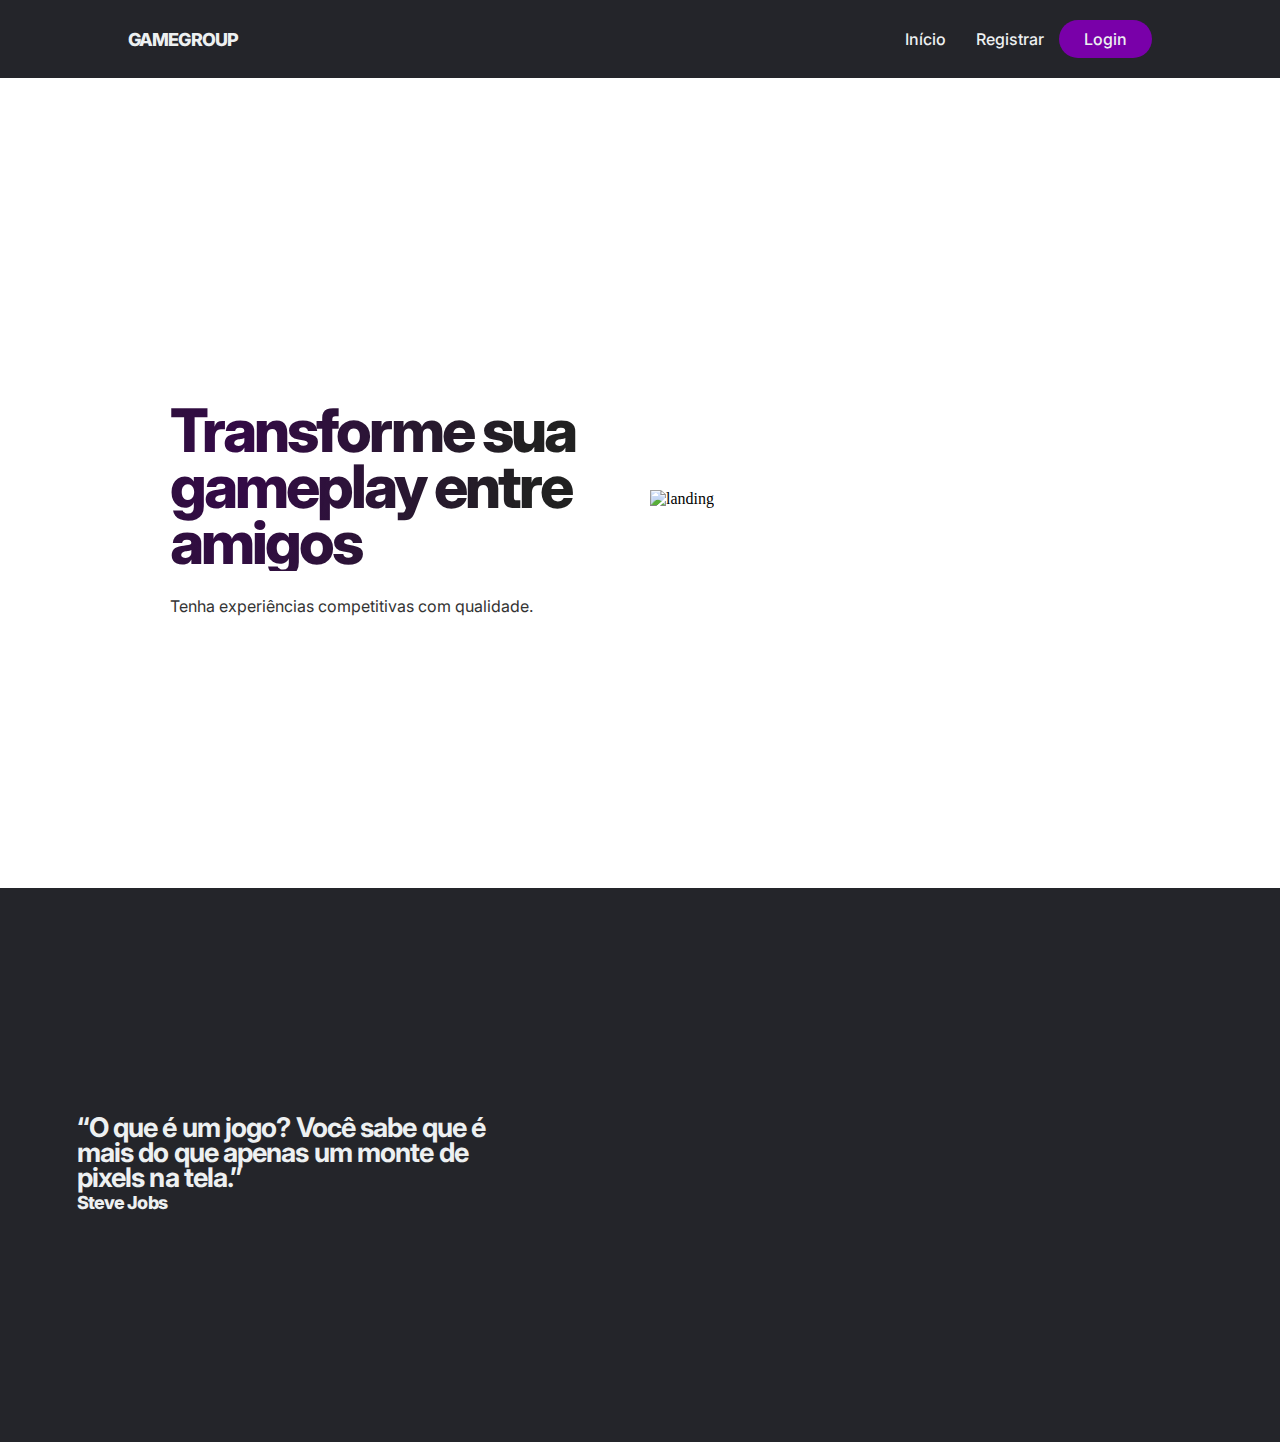
==== commit 4c10297c: "final registro" ====
--- a/index.html
+++ b/index.html
@@ -19,7 +19,7 @@
         <nav>
             <ul class="nav__links">
                 <li><a href="#">Início</a></li>
-                <li><a href="#">Sobre</a></li>
+                <li><a href="register.php">Registrar</a></li>
             </ul>
         </nav>
         <a class="login" href="login.php">Login</a>
@@ -29,7 +29,7 @@
         <a class="close">&times;</a>
         <div class="overlay__content">
             <a href="#">Início</a>
-            <a href="#">Sobre</a>
+            <a href="register.php">Registrar-se</a>
         </div>
     </div>
 
@@ -42,9 +42,18 @@
             <img src="./assets/Kerfin7_NEA_2332.png" alt="landing">
         </div>
     </div>
-        <div>
-            
+    <div class="bg">
+        <div class="phrase">
+            <h2>“O que é um jogo? Você sabe que é mais do que apenas um monte de pixels na tela.”</h2>
+            <p>Steve Jobs</p>
         </div>
+        <div class="media">
+            <iframe width="600" height="400" src="https://www.youtube.com/embed/UPYYHTjw-fY"
+                title="&quot;It&#39;s Just A Video Game&quot; | In This Shirt (Spoilers Ahead)" frameborder="0"
+                allow="accelerometer; autoplay; clipboard-write; encrypted-media; gyroscope; picture-in-picture; web-share"
+                allowfullscreen></iframe>
+        </div>
+    </div>
     </div>
 </body>
 
--- a/style.css
+++ b/style.css
@@ -8,6 +8,7 @@
   max-width: 1000px;
   margin: 0 auto;
   padding: 0 20px;
+  height: 90vh;
 }
 .up {
   display: flex;
@@ -167,6 +168,37 @@
   background-color: #24252a;
 }
 
+.bg {
+  background-color: #24252a;
+  display: flex;
+  flex-direction: row;
+  padding: 6%;
+  justify-content: space-between;
+  align-items: center;
+  height: 100% !important;
+}
+
+.phrase {
+  font-family: "Inter", sans-serif;
+  width: 40%;
+  font-size: 18px;
+  font-weight: 800;
+  line-height: 25px;
+  letter-spacing: -0.05em;
+  text-decoration: none;
+  color: #edf0f1;
+  margin-right: 10px;
+}
+
+.media {
+  width: 60%;
+  justify-content: center;
+  display: flex;
+  flex-direction: row;
+  align-items: center;
+}
+
+
 @media screen and (max-height: 450px) {
   .overlay a {
     font-size: 20px;
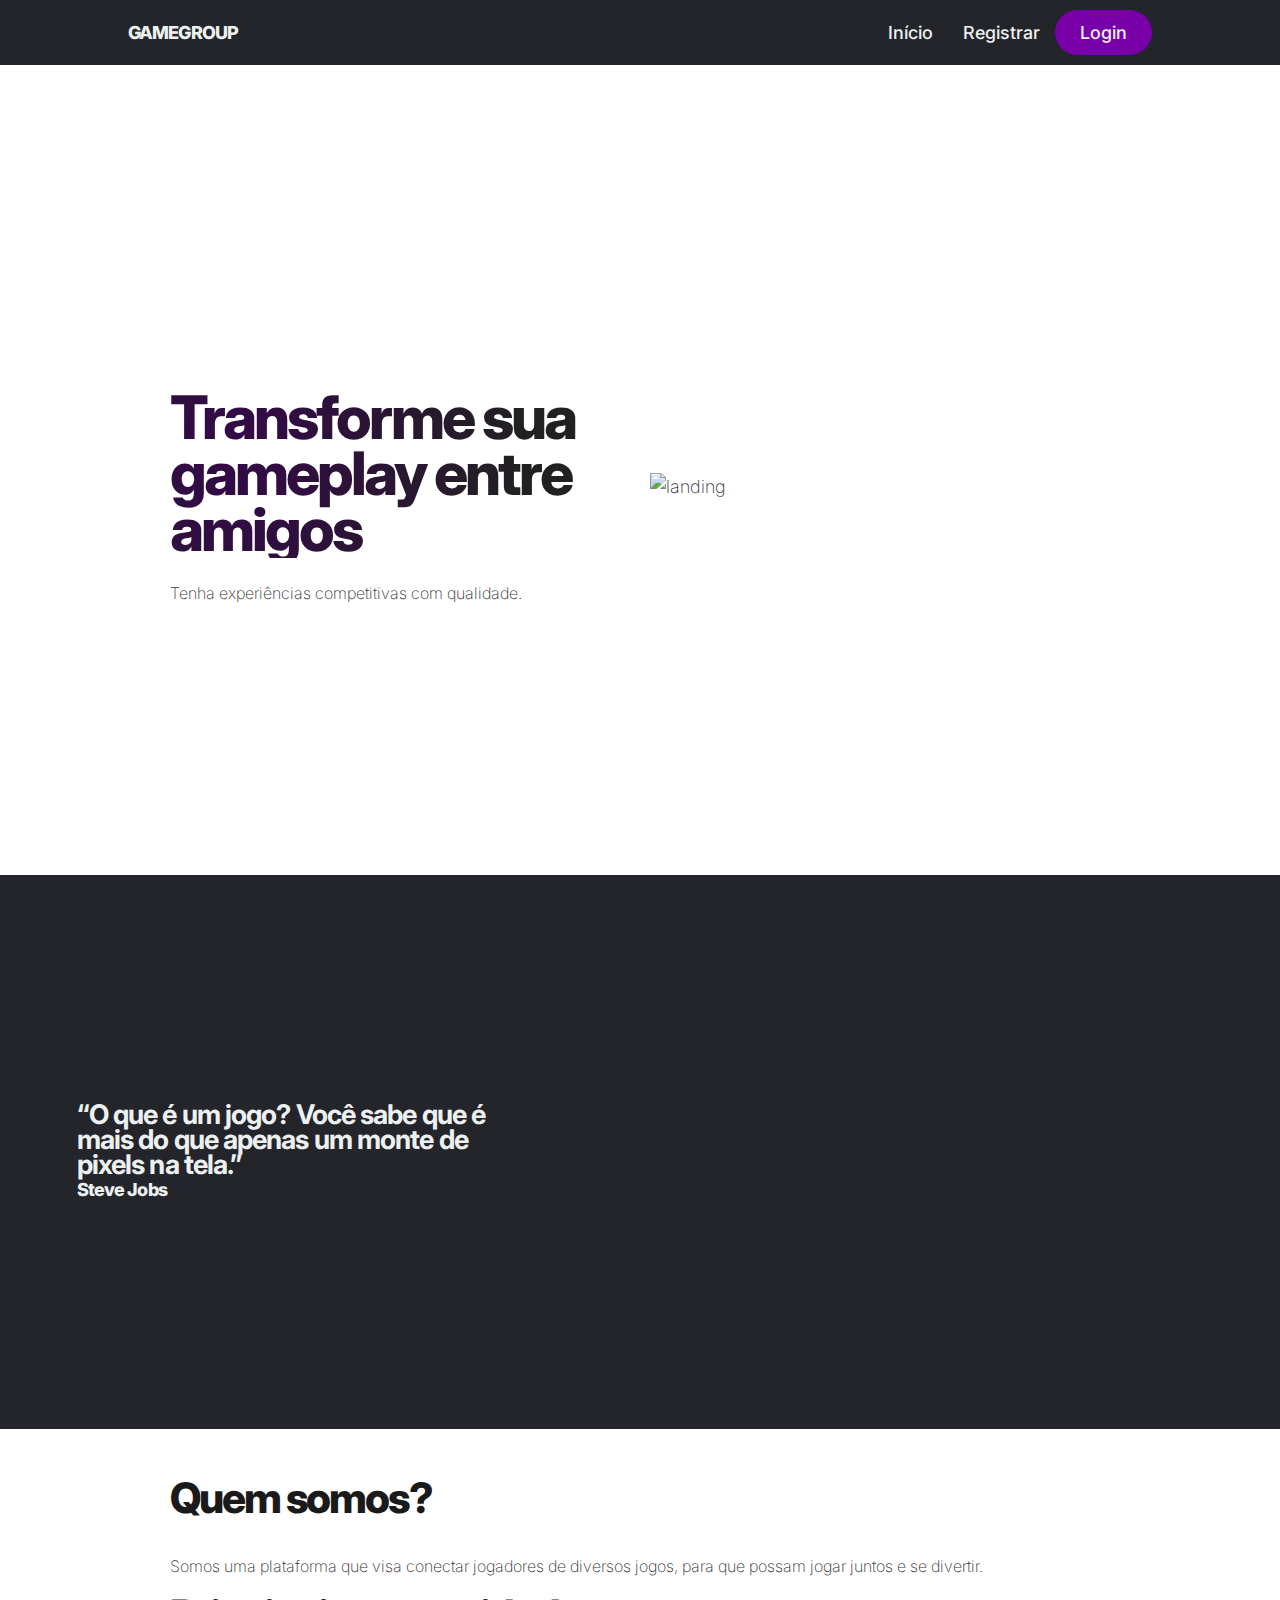
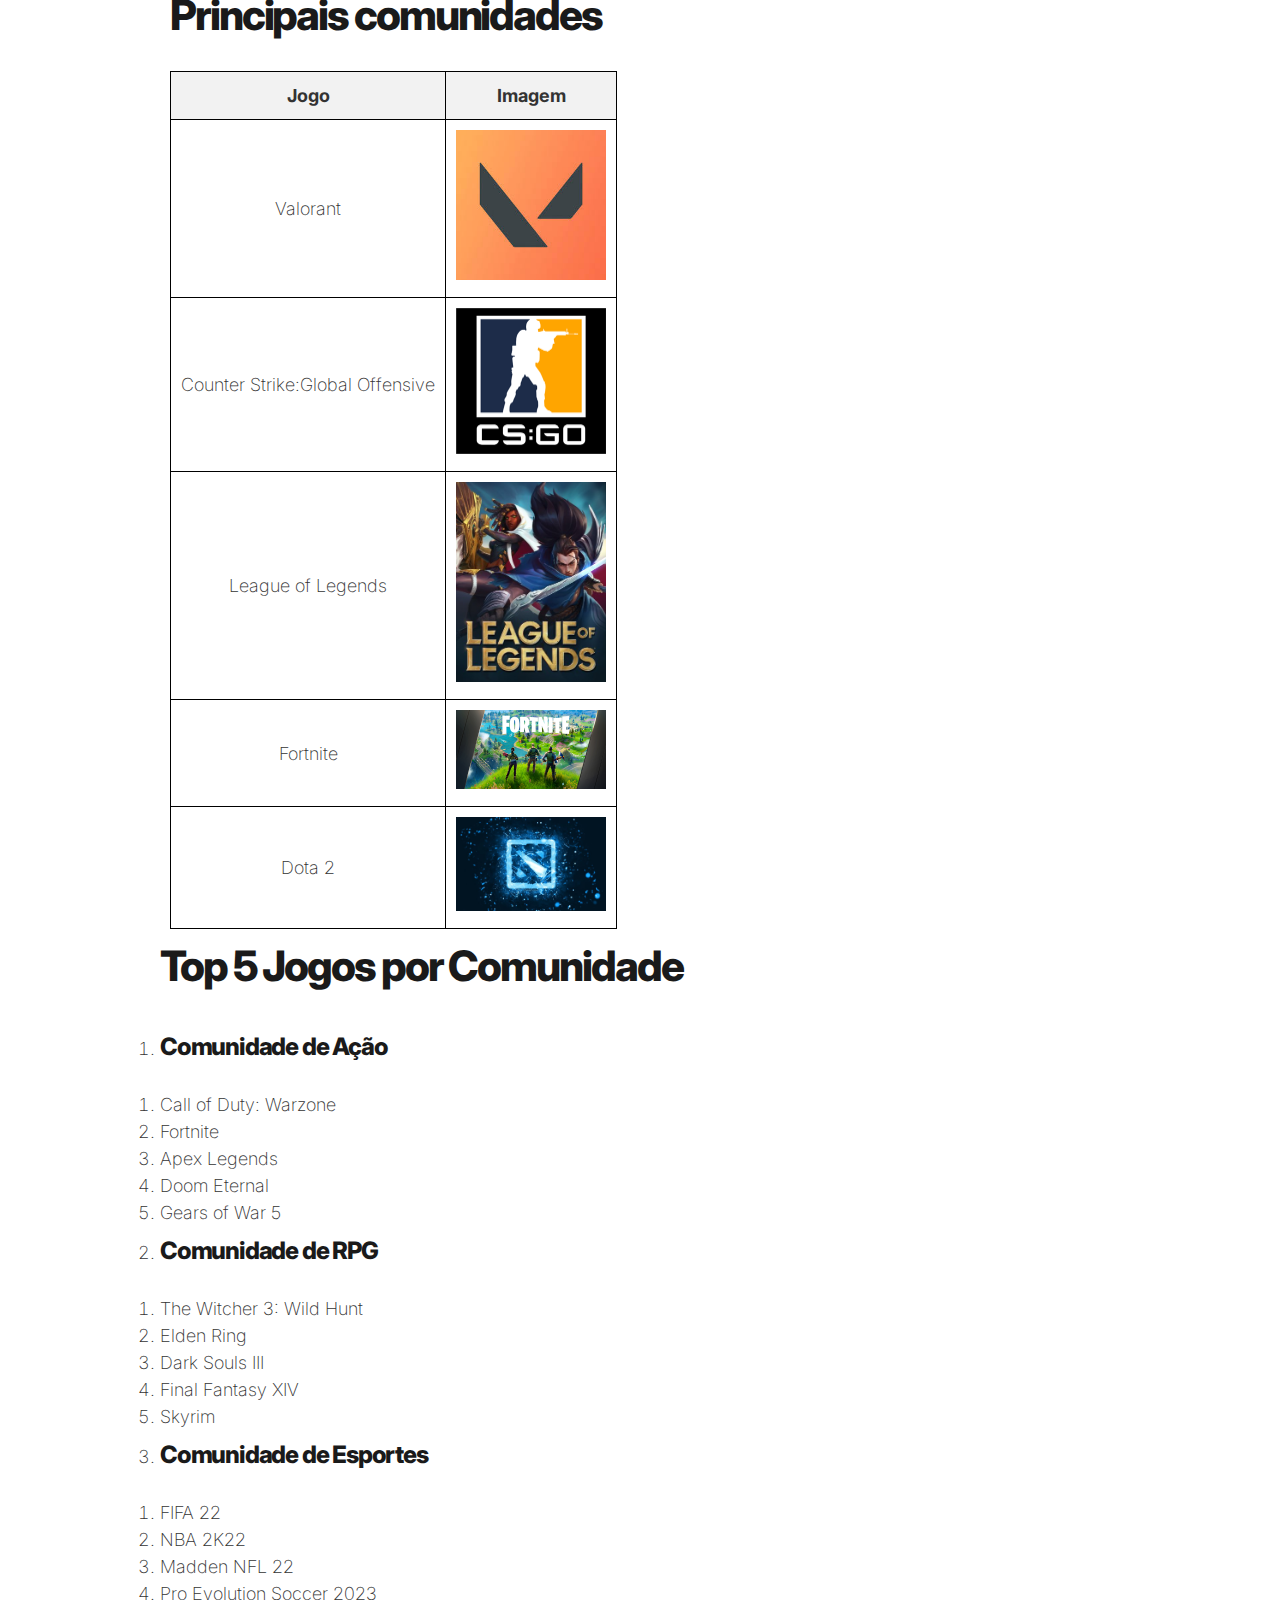
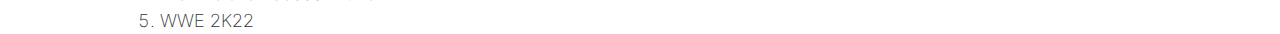
==== commit 56f1c4d1: "27-10" ====
--- a/index.html
+++ b/index.html
@@ -9,7 +9,7 @@
     <link href="https://fonts.googleapis.com/css2?family=Inter:wght@400;500;600;700;800;900&display=swap"
         rel="stylesheet" />
     <link rel="stylesheet" href="./style.css">
-    <script type="text/javascript" src="js\script.js"></script>
+    <!-- <script type="text/javascript" src="js\script.js"></script> -->
     <title>GG</title>
 </head>
 
@@ -22,7 +22,7 @@
                 <li><a href="register.php">Registrar</a></li>
             </ul>
         </nav>
-        <a class="login" href="login.php">Login</a>
+        <a class="nav-button" href="login.php">Login</a>
         <p class="menu login">Menu</p>
     </header>
     <div class="overlay">
@@ -54,6 +54,75 @@
                 allowfullscreen></iframe>
         </div>
     </div>
+    <div class="container down">
+        <div class="column">
+            <h1>Quem somos?</h1>
+            <p>Somos uma plataforma que visa conectar jogadores de diversos jogos, para que possam jogar juntos e
+                se divertir.</p>
+            <h1 class="gradient">Principais comunidades</h3>
+                <table class="game">
+                    <tr>
+                        <th>Jogo</th>
+                        <th>Imagem</th>
+                    </tr>
+                    <tr>
+                        <td>Valorant</td>
+                        <td><img src="./assets/images (1).jpeg" alt="Valorant"></td>
+                    </tr>
+                    <tr>
+                        <td>Counter Strike:Global Offensive</td>
+                        <td><img src="./assets/csgo.png" alt="Counter Strike:Global Offensive"></td>
+                    </tr>
+                    <tr>
+                        <td>League of Legends</td>
+                        <td><img src="./assets/lol.jpg" alt="League of Legends"></td>
+                    </tr>
+                    <tr>
+                        <td>Fortnite</td>
+                        <td><img src="./assets/fortnite.jpg" alt="Fortnite"></td>
+                    </tr>
+                    <tr>
+                        <td>Dota 2</td>
+                        <td><img src="./assets/dota.jpg" alt="Dota 2"></td>
+                    </tr>
+                </table>
+        </div>
+
+        <div class="ranking">
+            <h1>Top 5 Jogos por Comunidade</h1>
+            <ol>
+                <li>
+                    <h2>Comunidade de Ação</h2>
+                    <ol>
+                        <li>Call of Duty: Warzone</li>
+                        <li>Fortnite</li>
+                        <li>Apex Legends</li>
+                        <li>Doom Eternal</li>
+                        <li>Gears of War 5</li>
+                    </ol>
+                </li>
+                <li>
+                    <h2>Comunidade de RPG</h2>
+                    <ol>
+                        <li>The Witcher 3: Wild Hunt</li>
+                        <li>Elden Ring</li>
+                        <li>Dark Souls III</li>
+                        <li>Final Fantasy XIV</li>
+                        <li>Skyrim</li>
+                    </ol>
+                </li>
+                <li>
+                    <h2>Comunidade de Esportes</h2>
+                    <ol>
+                        <li>FIFA 22</li>
+                        <li>NBA 2K22</li>
+                        <li>Madden NFL 22</li>
+                        <li>Pro Evolution Soccer 2023</li>
+                        <li>WWE 2K22</li>
+                    </ol>
+                </li>
+            </ol>
+        </div>
     </div>
 </body>
 
--- a/style.css
+++ b/style.css
@@ -4,7 +4,7 @@
   margin: 0;
   padding: 0;
 }
-.container{
+.container {
   max-width: 1000px;
   margin: 0 auto;
   padding: 0 20px;
@@ -15,7 +15,7 @@
   justify-content: space-between;
   flex-wrap: wrap;
 }
-.column{
+.column {
   flex: 50%;
   padding: 0 10px;
   margin-top: 32px;
@@ -54,7 +54,7 @@
   display: flex;
   justify-content: flex-end;
   align-items: center;
-  padding: 20px 10%;
+  padding: 10px 10%;
   background-color: #24252a;
 }
 
@@ -70,12 +70,12 @@
   color: #edf0f1;
 }
 
-.logo:hover a{
+.logo:hover a {
   color: rgb(121, 0, 169);
 }
 
 .nav__links a,
-.login,
+.nav-button,
 .overlay__content a {
   font-family: "Inter", sans-serif;
   font-weight: 500;
@@ -100,7 +100,7 @@
   color: rgb(121, 0, 169);
 }
 
-.login {
+.nav-button {
   padding: 9px 25px;
   background-color: rgb(121, 0, 169);
   border: none;
@@ -109,7 +109,7 @@
   transition: background-color 0.3s ease 0s;
 }
 
-.login:hover {
+.nav-button:hover {
   background-color: rgb(53, 53, 53);
 }
 
@@ -198,6 +198,67 @@
   align-items: center;
 }
 
+/* Style a table */
+
+table {
+  width: 100%;
+  border-collapse: collapse;
+  display: flex;
+  align-items: center;
+  align-content: center;
+  border: none;
+}
+
+th,
+td {
+  border: 1px solid black;
+  font-family: "Inter" sans-serif;
+  font-size: 18px;
+}
+
+th,
+td {
+  padding: 10px;
+  text-align: center;
+}
+
+th {
+  background-color: #f2f2f2;
+}
+
+.game img {
+  width: 150px;
+  height: auto;
+}
+
+.container h2 {
+  font-family: "Inter", sans-serif;
+  font-size: 24px;
+  font-weight: 800;
+  line-height: 49px;
+  letter-spacing: -0.05em;
+  color: #1a1a1a;
+  margin-bottom: 20px;
+}
+
+.down {
+  font-family: "Inter" sans-serif;
+  font-size: 18px;
+  font-weight: 200;
+  justify-content: center;
+  align-items: center;
+  align-content: center;
+}
+
+.container h1 {
+  font-family: "Inter", sans-serif;
+  font-size: 42px;
+  font-weight: 800;
+  line-height: 73px;
+  letter-spacing: -0.05em;
+  color: #1a1a1a;
+  margin-bottom: 20px;
+}
 
 @media screen and (max-height: 450px) {
   .overlay a {
@@ -210,9 +271,17 @@
   }
 }
 
+body {
+  font-family: "Inter", sans-serif;
+  font-size: 18px;
+  font-weight: 200;
+  line-height: 1.5;
+  color: #333;
+}	
+
 @media only screen and (max-width: 800px) {
   .nav__links,
-  .login {
+  .nav-button {
     display: none;
   }
   .menu {
@@ -222,4 +291,4 @@
   .container {
     flex-direction: row;
   }
-}+}
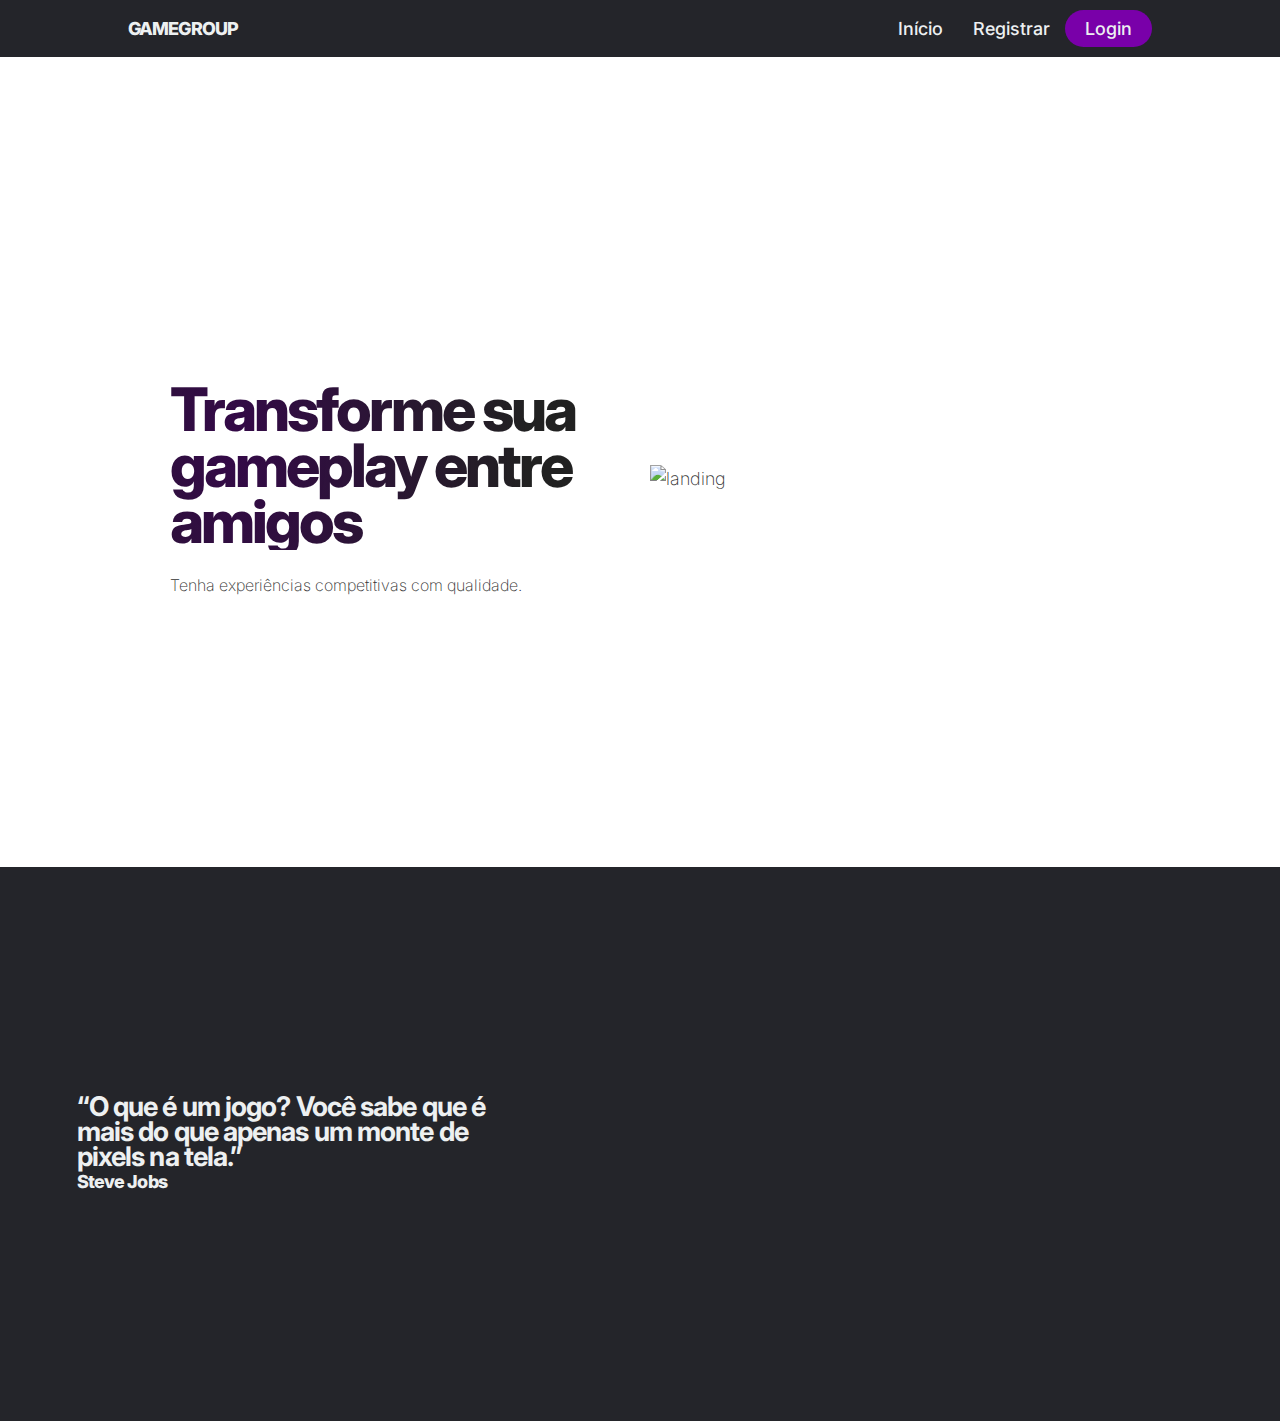
==== commit 450c7ad3: "29-10" ====
--- a/index.html
+++ b/index.html
@@ -54,76 +54,6 @@
                 allowfullscreen></iframe>
         </div>
     </div>
-    <div class="container down">
-        <div class="column">
-            <h1>Quem somos?</h1>
-            <p>Somos uma plataforma que visa conectar jogadores de diversos jogos, para que possam jogar juntos e
-                se divertir.</p>
-            <h1 class="gradient">Principais comunidades</h3>
-                <table class="game">
-                    <tr>
-                        <th>Jogo</th>
-                        <th>Imagem</th>
-                    </tr>
-                    <tr>
-                        <td>Valorant</td>
-                        <td><img src="./assets/images (1).jpeg" alt="Valorant"></td>
-                    </tr>
-                    <tr>
-                        <td>Counter Strike:Global Offensive</td>
-                        <td><img src="./assets/csgo.png" alt="Counter Strike:Global Offensive"></td>
-                    </tr>
-                    <tr>
-                        <td>League of Legends</td>
-                        <td><img src="./assets/lol.jpg" alt="League of Legends"></td>
-                    </tr>
-                    <tr>
-                        <td>Fortnite</td>
-                        <td><img src="./assets/fortnite.jpg" alt="Fortnite"></td>
-                    </tr>
-                    <tr>
-                        <td>Dota 2</td>
-                        <td><img src="./assets/dota.jpg" alt="Dota 2"></td>
-                    </tr>
-                </table>
-        </div>
-
-        <div class="ranking">
-            <h1>Top 5 Jogos por Comunidade</h1>
-            <ol>
-                <li>
-                    <h2>Comunidade de Ação</h2>
-                    <ol>
-                        <li>Call of Duty: Warzone</li>
-                        <li>Fortnite</li>
-                        <li>Apex Legends</li>
-                        <li>Doom Eternal</li>
-                        <li>Gears of War 5</li>
-                    </ol>
-                </li>
-                <li>
-                    <h2>Comunidade de RPG</h2>
-                    <ol>
-                        <li>The Witcher 3: Wild Hunt</li>
-                        <li>Elden Ring</li>
-                        <li>Dark Souls III</li>
-                        <li>Final Fantasy XIV</li>
-                        <li>Skyrim</li>
-                    </ol>
-                </li>
-                <li>
-                    <h2>Comunidade de Esportes</h2>
-                    <ol>
-                        <li>FIFA 22</li>
-                        <li>NBA 2K22</li>
-                        <li>Madden NFL 22</li>
-                        <li>Pro Evolution Soccer 2023</li>
-                        <li>WWE 2K22</li>
-                    </ol>
-                </li>
-            </ol>
-        </div>
-    </div>
 </body>
 
 </html>--- a/style.css
+++ b/style.css
@@ -101,7 +101,7 @@
 }
 
 .nav-button {
-  padding: 9px 25px;
+  padding: 5px 20px;
   background-color: rgb(121, 0, 169);
   border: none;
   border-radius: 50px;
